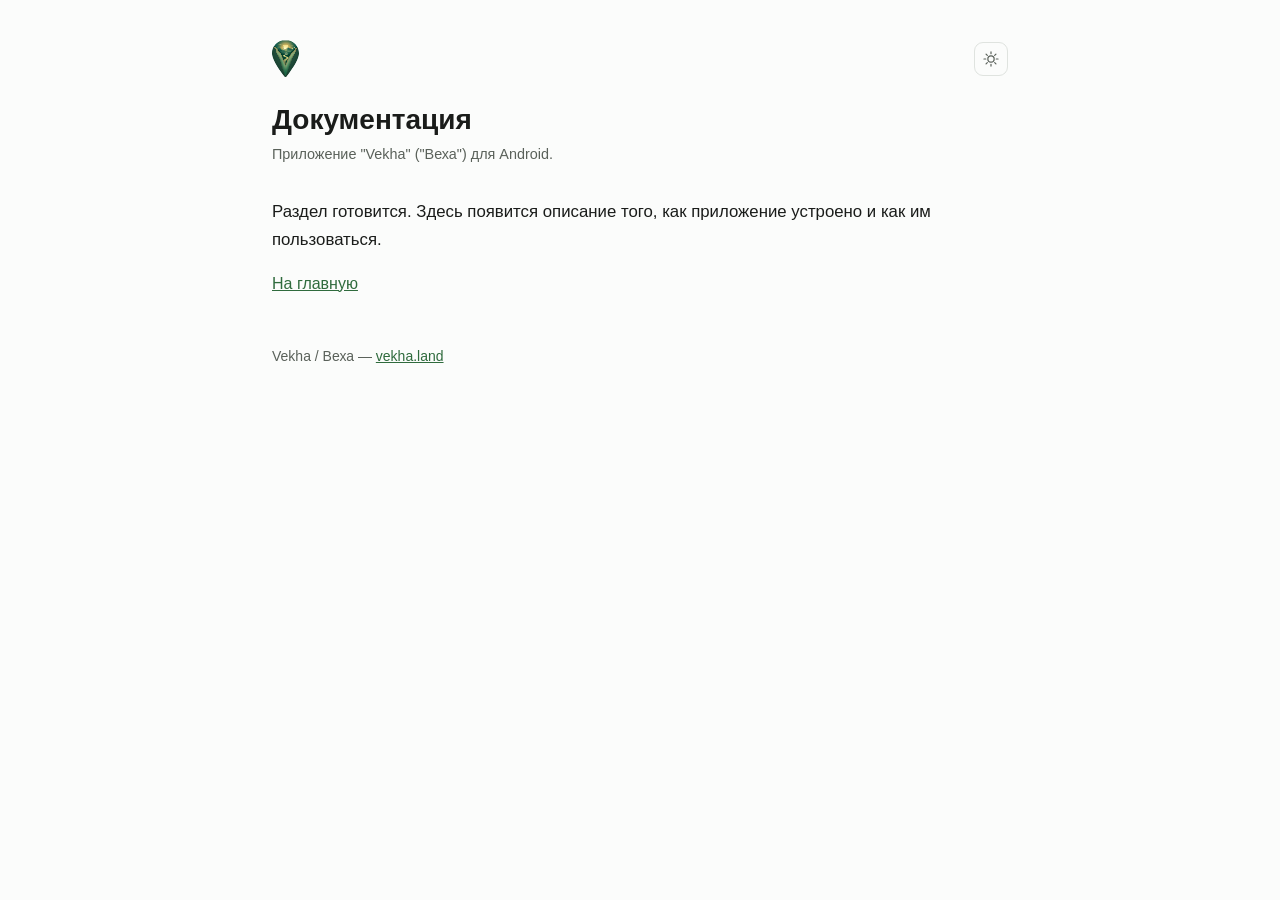
==== docs.html @ ba75b241 "init" ====
<!DOCTYPE html>
<html lang="ru">
<head>
<meta charset="utf-8">
<meta name="viewport" content="width=device-width, initial-scale=1">
<title>Документация — Vekha</title>
<script src="theme.js"></script>
<link rel="icon" href="icon.svg" type="image/svg+xml">
<link rel="stylesheet" href="style.css">
</head>
<body>
<main>

<header class="top">
  <a class="mark" href="/" aria-label="Vekha">
    <img src="icon.svg" alt="" width="1012" height="1438">
  </a>
  <button class="theme" id="theme" type="button" aria-label="Светлая или тёмная тема">
  <svg class="sun" viewBox="0 0 24 24" fill="none" stroke="currentColor" stroke-width="1.6" stroke-linecap="round" aria-hidden="true">
    <circle cx="12" cy="12" r="4.2"/>
    <path d="M12 2.6v2.4M12 19v2.4M21.4 12H19M5 12H2.6M18.6 5.4l-1.7 1.7M7.1 16.9l-1.7 1.7M18.6 18.6l-1.7-1.7M7.1 7.1L5.4 5.4"/>
  </svg>
  <svg class="moon" viewBox="0 0 24 24" fill="none" stroke="currentColor" stroke-width="1.6" stroke-linecap="round" stroke-linejoin="round" aria-hidden="true">
    <path d="M20 14.2A8.4 8.4 0 0 1 9.8 4a8.4 8.4 0 1 0 10.2 10.2z"/>
  </svg>
</button>
</header>

<h1>Документация</h1>
<p class="meta">Приложение "Vekha" ("Веха") для Android.</p>

<p class="lead">Раздел готовится. Здесь появится описание того, как приложение устроено и как им
пользоваться.</p>

<p><a href="/">На главную</a></p>

<footer>Vekha / Веха — <a href="/">vekha.land</a></footer>

</main>
</body>
</html>
---- style.css ----
:root {
  color-scheme: light dark;
  --ink: #1a1c1a;
  --dim: #5a615a;
  --rule: #dfe3df;
  --ground: #fbfcfb;
  --accent: #2f6b3d;
}

/* The system preference decides, unless the reader has chosen light explicitly. */
@media (prefers-color-scheme: dark) {
  :root:not([data-theme="light"]) {
    --ink: #e6e9e6;
    --dim: #99a199;
    --rule: #2b302b;
    --ground: #111311;
    --accent: #8fce9c;
  }
}

/* An explicit choice of dark wins in both directions. */
:root[data-theme="dark"] {
  --ink: #e6e9e6;
  --dim: #99a199;
  --rule: #2b302b;
  --ground: #111311;
  --accent: #8fce9c;
}

* { box-sizing: border-box; }

body {
  margin: 0;
  padding: 40px 20px 80px;
  background: var(--ground);
  color: var(--ink);
  font: 16px/1.65 -apple-system, BlinkMacSystemFont, "Segoe UI", Roboto, Helvetica, Arial, sans-serif;
}

main { max-width: 46rem; margin: 0 auto; }

h1 { font-size: 1.75rem; line-height: 1.25; margin: 0 0 .35rem; }
h2 { font-size: 1.15rem; margin: 2.4rem 0 .6rem; }
h3 { font-size: 1rem; margin: 1.6rem 0 .4rem; }

p, li { color: var(--ink); }
ul { padding-left: 1.25rem; }
li { margin: .3rem 0; }
a { color: var(--accent); }

.meta { color: var(--dim); font-size: .9rem; margin: 0 0 2rem; }
.lead { font-size: 1.05rem; }
.langs { font-size: .9rem; margin-bottom: 2.5rem; }
.dim { color: var(--dim); }

.rule { border: 0; border-top: 1px solid var(--rule); margin: 3.5rem 0; }

.note {
  border-left: 3px solid var(--accent);
  padding: .1rem 0 .1rem 1rem;
  margin: 1.2rem 0;
  color: var(--dim);
}

footer { color: var(--dim); font-size: .875rem; margin-top: 3rem; }

/* The front page is one short block, centred in the window rather than run from the top. */
body.home {
  min-height: 100vh;
  display: flex;
  align-items: center;
  justify-content: center;
  padding: 40px 20px;
}
body.home main { max-width: 38rem; }
body.home h1 { font-size: 2rem; margin: 0 0 .75rem; letter-spacing: .01em; }
body.home p { margin: 0 0 1rem; }

/* The mark on the left, the theme switch on the right, and the page under them. */
.top {
  display: flex;
  align-items: center;
  justify-content: space-between;
  margin-bottom: 1.5rem;
}

/* The launcher mark, kept as one file so the app's icon and the site's never diverge. Taller than
   wide, so the height leads everywhere and the width follows. */
.mark { display: block; line-height: 0; }
.mark img { height: 38px; width: auto; display: block; }

/* The front page wears it full size, beside the name: the two together are the title, and the
   description runs underneath at full width. */
/* The mark, with the name and the way further in beside it. The description runs underneath at
   full width — squeezed into the column next to a 300px mark it read a few words to a line. */
.lockup { display: flex; align-items: center; gap: 2rem; margin-bottom: 2.25rem; }

/* Set to the height of the name, the pronunciation, the links and the badge beside it, plus a
   little, so the mark reads as their equal rather than as a poster they are standing next to.
   A number, not a computed fit: adding a line to the column means nudging it here. */
.logo { height: 245px; width: auto; display: block; flex: 0 0 auto; }
body.home h1 { font-size: 3.5rem; margin: 0 0 .35rem; letter-spacing: .01em; line-height: 1; }

/* The name is written the way it is published; this says how to say it. */
.pronounce { color: var(--dim); font-size: .9rem; margin: 0 0 1.35rem; }

.menu { display: flex; flex-direction: column; align-items: flex-start; gap: .75rem; }
.menu ul { margin: 0; padding-left: 1.15rem; }
.menu li { margin: 0 0 .4rem; }
.menu li:last-child { margin-bottom: 0; }
.menu li::marker { color: var(--accent); }
.menu a { font-size: 1.05rem; text-decoration-thickness: 1px; text-underline-offset: 3px; }

.download { color: var(--dim); font-size: .95rem; margin: .4rem 0 0; }
.download { display: flex; align-items: center; gap: .5rem; }
.store { display: block; line-height: 0; }
/* Google's own badge file, unmodified: the guidelines forbid recolouring or redrawing it, and ask
   for clear space around it — hence the gap here rather than a tighter row. */
.store img { height: 44px; width: auto; display: block; }

/* Only the theme switch is left in the front page's header — it keeps to the right on its own. */
body.home .top { justify-content: flex-end; }

.theme {
  display: block;
  width: 34px;
  height: 34px;
  padding: 0;
  border: 1px solid var(--rule);
  border-radius: 9px;
  background: transparent;
  color: var(--dim);
  cursor: pointer;
  line-height: 0;
}
.theme:hover { color: var(--ink); border-color: var(--dim); }
.theme svg { width: 18px; height: 18px; display: inline-block; vertical-align: middle; }

/* The button shows the theme it switches to, so the moon belongs to the dark page. */
.theme .moon { display: none; }
:root[data-theme="dark"] .theme .moon { display: inline-block; }
:root[data-theme="dark"] .theme .sun { display: none; }
@media (prefers-color-scheme: dark) {
  :root:not([data-theme="light"]) .theme .moon { display: inline-block; }
  :root:not([data-theme="light"]) .theme .sun { display: none; }
}

/* Nothing here is wide enough to scroll sideways, and a long identifier must not make it so. */
body { overflow-wrap: break-word; }
code { font-size: .95em; }

/* Mobile browsers grow and shrink the viewport as the address bar hides, so 100vh overshoots. */
@supports (min-height: 100svh) {
  body.home { min-height: 100svh; }
}

@media (max-width: 34rem) {
  body { padding: 24px 16px 56px; font-size: 15px; }
  body.home { padding: 32px 16px; }
  h1 { font-size: 1.5rem; }
  body.home h1 { font-size: 1.7rem; }
  h2 { font-size: 1.05rem; margin-top: 2rem; }
  .lead { font-size: 1rem; }
  .meta, .langs { margin-bottom: 1.5rem; }
  .rule { margin: 2.5rem 0; }
  ul { padding-left: 1.1rem; }
  .note { margin: 1rem 0; padding-left: .85rem; }
  .top { margin-bottom: 1.25rem; }
  /* The mark stays beside the name on a narrow screen too — everything shrinks, nothing stacks. */
  .lockup { gap: 1rem; margin-bottom: 1.75rem; }
  .logo { height: 175px; }
  body.home h1 { font-size: 2rem; margin-bottom: .25rem; }
  .pronounce { font-size: .85rem; margin-bottom: .9rem; }
  .menu { gap: .6rem; }
  .menu li { margin-bottom: .35rem; }
  .menu a { font-size: .95rem; }
  .download { font-size: .88rem; gap: .45rem; }
  .store img { height: 38px; }
}
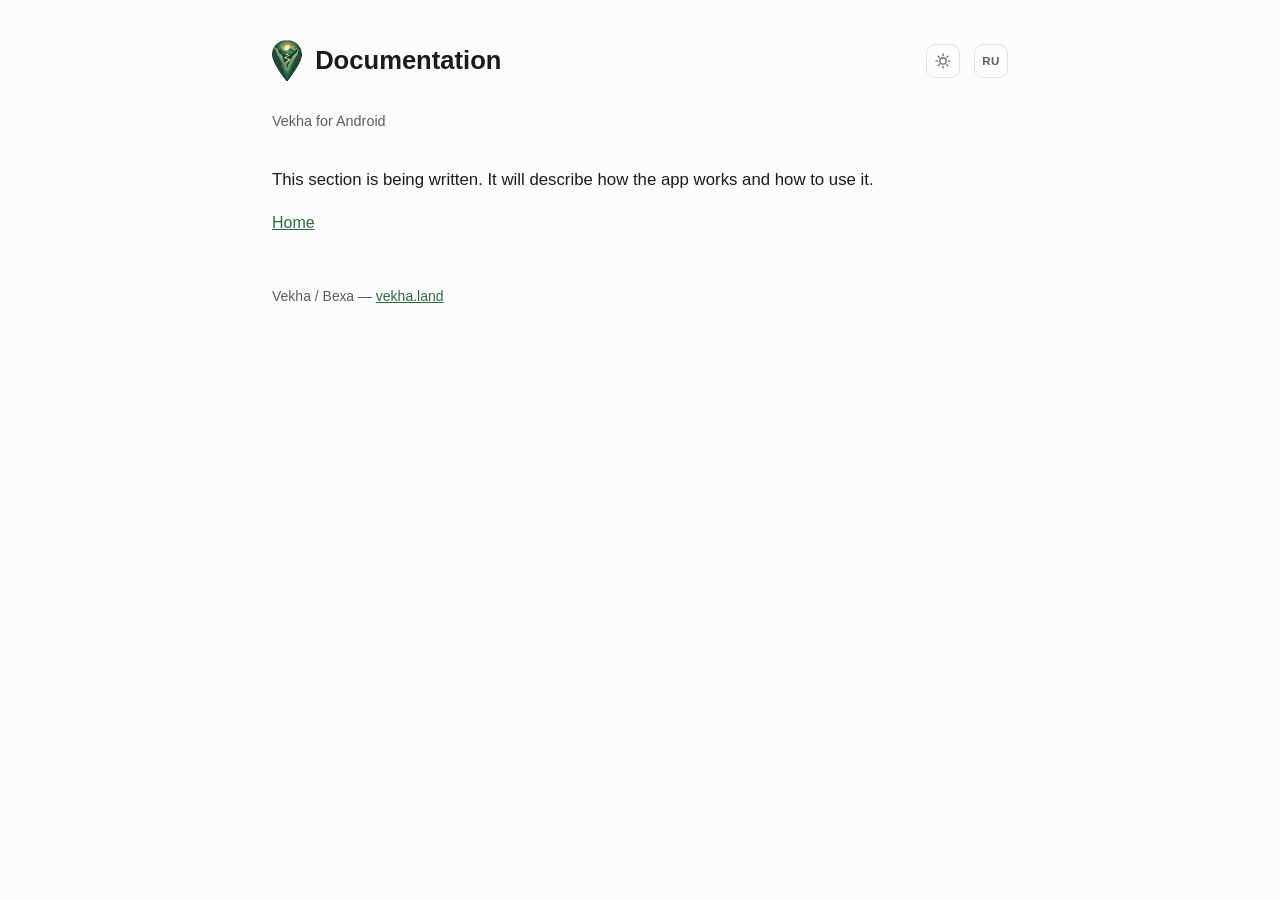
==== commit 00434bad: "update static files" ====
--- a/docs.html
+++ b/docs.html
@@ -4,17 +4,20 @@
 <meta charset="utf-8">
 <meta name="viewport" content="width=device-width, initial-scale=1">
 <title>Документация — Vekha</title>
-<script src="theme.js"></script>
-<link rel="icon" href="icon.svg" type="image/svg+xml">
-<link rel="stylesheet" href="style.css">
+<script src="theme.js?v=ddcf548"></script>
+<script src="lang.js?v=89a486b"></script>
+<link rel="icon" href="icon.svg?v=ed4cad1" type="image/svg+xml">
+<link rel="stylesheet" href="style.css?v=bedfb70">
 </head>
 <body>
 <main>
 
 <header class="top">
-  <a class="mark" href="/" aria-label="Vekha">
-    <img src="icon.svg" alt="" width="1012" height="1438">
+  <a class="mark" href="./" aria-label="Vekha">
+    <img src="icon.svg?v=ed4cad1" alt="" width="1012" height="1438">
   </a>
+  <h1 lang="ru">Документация</h1>
+  <h1 lang="en">Documentation</h1>
   <button class="theme" id="theme" type="button" aria-label="Светлая или тёмная тема">
   <svg class="sun" viewBox="0 0 24 24" fill="none" stroke="currentColor" stroke-width="1.6" stroke-linecap="round" aria-hidden="true">
     <circle cx="12" cy="12" r="4.2"/>
@@ -24,17 +27,25 @@
     <path d="M20 14.2A8.4 8.4 0 0 1 9.8 4a8.4 8.4 0 1 0 10.2 10.2z"/>
   </svg>
 </button>
+  <button class="lang" id="lang" type="button" aria-label="Switch to English">
+    <span lang="ru">EN</span><span lang="en">RU</span>
+  </button>
 </header>
 
-<h1>Документация</h1>
-<p class="meta">Приложение "Vekha" ("Веха") для Android.</p>
+<div lang="ru">
+  <p class="meta">Приложение Vekha для Android</p>
+  <p class="lead">Раздел готовится. Здесь появится описание того, как приложение устроено и как им
+  пользоваться.</p>
+  <p><a href="./">На главную</a></p>
+</div>
+<div lang="en">
+  <p class="meta">Vekha for Android</p>
+  <p class="lead">This section is being written. It will describe how the app works and how to use
+  it.</p>
+  <p><a href="./">Home</a></p>
+</div>
 
-<p class="lead">Раздел готовится. Здесь появится описание того, как приложение устроено и как им
-пользоваться.</p>
-
-<p><a href="/">На главную</a></p>
-
-<footer>Vekha / Веха — <a href="/">vekha.land</a></footer>
+<footer>Vekha / Веха — <a href="./">vekha.land</a></footer>
 
 </main>
 </body>
--- a/style.css
+++ b/style.css
@@ -76,18 +76,19 @@
 body.home h1 { font-size: 2rem; margin: 0 0 .75rem; letter-spacing: .01em; }
 body.home p { margin: 0 0 1rem; }
 
-/* The mark on the left, the theme switch on the right, and the page under them. */
+/* One band: the mark, the page's title beside it, the theme switch at the far edge. */
 .top {
   display: flex;
   align-items: center;
-  justify-content: space-between;
-  margin-bottom: 1.5rem;
-}
+  gap: .85rem;
+  margin-bottom: 1.75rem;
+}
+.top h1 { flex: 1; font-size: 1.6rem; margin: 0; line-height: 1.15; }
 
 /* The launcher mark, kept as one file so the app's icon and the site's never diverge. Taller than
    wide, so the height leads everywhere and the width follows. */
 .mark { display: block; line-height: 0; }
-.mark img { height: 38px; width: auto; display: block; }
+.mark img { height: 42px; width: auto; display: block; }
 
 /* The front page wears it full size, beside the name: the two together are the title, and the
    description runs underneath at full width. */
@@ -111,12 +112,31 @@
 .menu li::marker { color: var(--accent); }
 .menu a { font-size: 1.05rem; text-decoration-thickness: 1px; text-underline-offset: 3px; }
 
-.download { color: var(--dim); font-size: .95rem; margin: .4rem 0 0; }
-.download { display: flex; align-items: center; gap: .5rem; }
+.download { display: flex; align-items: center; gap: .6rem; margin: .4rem 0 0; }
 .store { display: block; line-height: 0; }
 /* Google's own badge file, unmodified: the guidelines forbid recolouring or redrawing it, and ask
    for clear space around it — hence the gap here rather than a tighter row. */
 .store img { height: 44px; width: auto; display: block; }
+
+/* Beside the badge, never above it: Google asks that its badge be no smaller than any other store
+   button shown alongside, so this one matches its height and stays quieter in weight. */
+.apk {
+  display: inline-flex;
+  align-items: center;
+  gap: .35rem;
+  height: 44px;
+  padding: 0 .9rem;
+  border: 1px solid var(--rule);
+  border-radius: 8px;
+  background: transparent;
+  color: var(--ink);
+  font: inherit;
+  font-size: .95rem;
+  letter-spacing: .04em;
+  cursor: pointer;
+}
+.apk:hover { border-color: var(--dim); color: var(--accent); }
+.apk svg { width: 18px; height: 18px; flex: 0 0 auto; }
 
 /* Only the theme switch is left in the front page's header — it keeps to the right on its own. */
 body.home .top { justify-content: flex-end; }
@@ -134,6 +154,27 @@
   line-height: 0;
 }
 .theme:hover { color: var(--ink); border-color: var(--dim); }
+
+/* Two languages live in the page at once; the root says which one is on show. */
+:root[data-lang="ru"] [lang="en"] { display: none; }
+:root[data-lang="en"] [lang="ru"] { display: none; }
+
+/* Same square as the theme switch, and it too shows what it switches to. */
+.lang {
+  width: 34px;
+  height: 34px;
+  padding: 0;
+  border: 1px solid var(--rule);
+  border-radius: 9px;
+  background: transparent;
+  color: var(--dim);
+  font: inherit;
+  font-size: .72rem;
+  font-weight: 600;
+  letter-spacing: .04em;
+  cursor: pointer;
+}
+.lang:hover { color: var(--ink); border-color: var(--dim); }
 .theme svg { width: 18px; height: 18px; display: inline-block; vertical-align: middle; }
 
 /* The button shows the theme it switches to, so the moon belongs to the dark page. */
@@ -165,7 +206,12 @@
   .rule { margin: 2.5rem 0; }
   ul { padding-left: 1.1rem; }
   .note { margin: 1rem 0; padding-left: .85rem; }
-  .top { margin-bottom: 1.25rem; }
+  /* Beside the mark and the switch a long title has a couple of words to a line, so it drops
+     under them and takes the full width. */
+  .top { flex-wrap: wrap; gap: .6rem; margin-bottom: 1.25rem; }
+  .top .mark { margin-right: auto; }
+  .top h1 { order: 3; flex: 1 0 100%; font-size: 1.5rem; }
+  .mark img { height: 36px; }
   /* The mark stays beside the name on a narrow screen too — everything shrinks, nothing stacks. */
   .lockup { gap: 1rem; margin-bottom: 1.75rem; }
   .logo { height: 175px; }
@@ -174,6 +220,8 @@
   .menu { gap: .6rem; }
   .menu li { margin-bottom: .35rem; }
   .menu a { font-size: .95rem; }
-  .download { font-size: .88rem; gap: .45rem; }
+  .download { gap: .45rem; }
+  .apk { height: 38px; padding: 0 .7rem; font-size: .9rem; }
+  .apk svg { width: 16px; height: 16px; }
   .store img { height: 38px; }
 }
